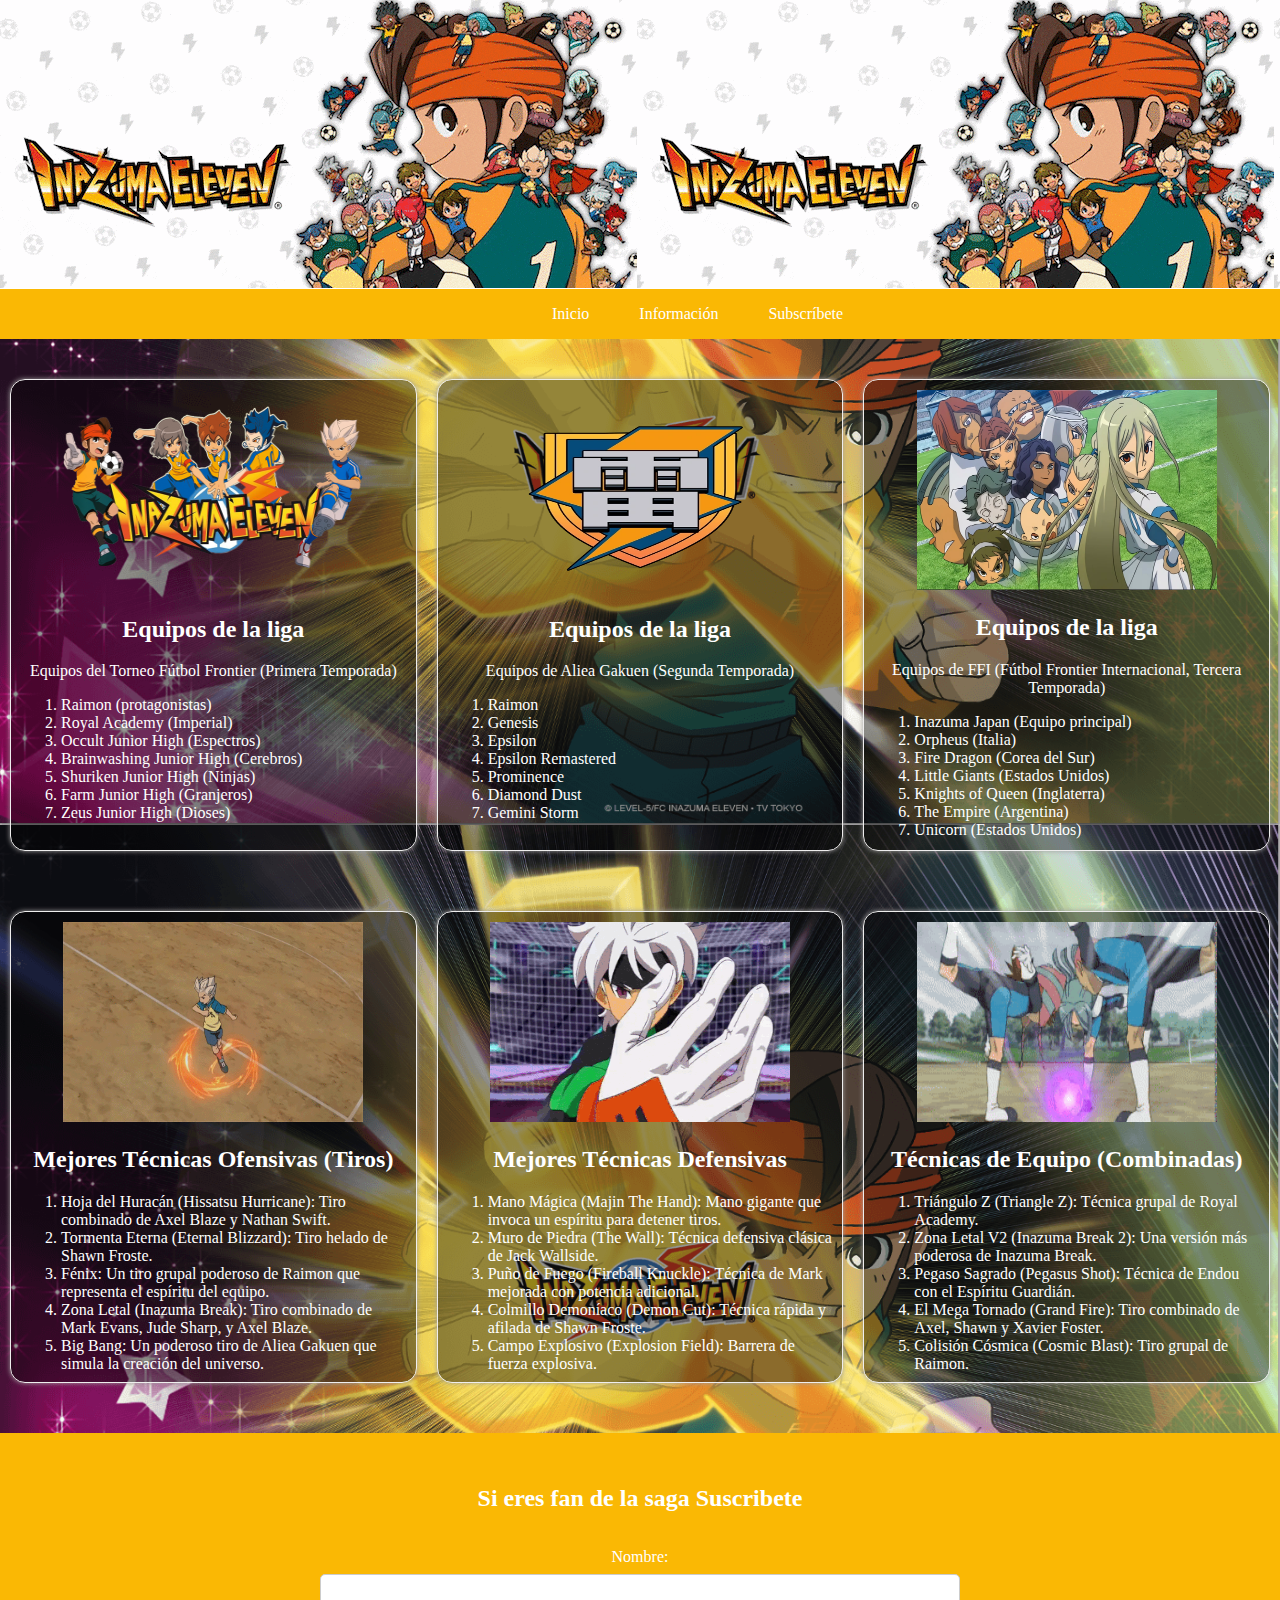
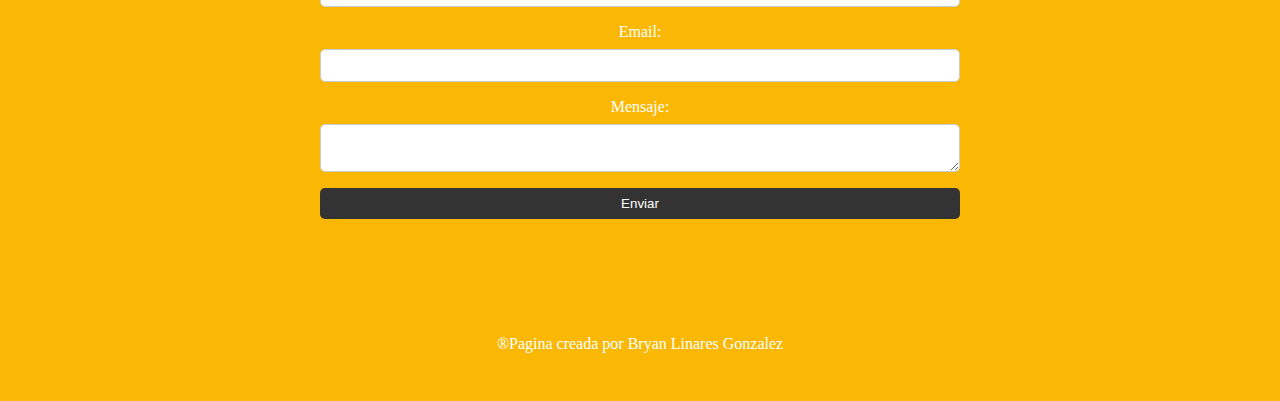
==== index.html @ 1aa99c9c "Create index.html" ====
<!DOCTYPE html>
<html>

<head>
    <meta charset="utf-8" content="EjercicioFinal">
    <link rel="stylesheet" href="index.css">
    <title>Inazuma Eleven</title>
    <link rel="icon" href="Img/inazuma-eleven-high-resolution-logo-transparent-favicon.png" type="image/x-icon">
</head>

<body>
    <header id="Inicio">
        <br><br><br><br>
        <br><br><br><br>
        <br><br><br><br>
        <br><br><br><br>
    </header>
    <nav>
        <ul>
            <li>
                <a href="#Inicio">Inicio</a>
            </li>
            <li>
                <a href="#Informacion">Información</a>
            </li>
            <li>
                <a href="#subscripcion">Subscríbete</a>
            </li>
        </ul>
    </nav>
        <main id="Informacion">
            <div>
                <img src="img/pngegg.png" alt="Foto de Tecnicas" width="300" height="200">
                <h2>Equipos de la liga</h2>
                <p>Equipos del Torneo Fútbol Frontier (Primera Temporada)</p>
                <ol>
                    <li>Raimon (protagonistas)</li>
                    <li>Royal Academy (Imperial)</li>
                    <li>Occult Junior High (Espectros)</li>
                    <li>Brainwashing Junior High (Cerebros)</li>
                    <li>Shuriken Junior High (Ninjas)</li>
                    <li>Farm Junior High (Granjeros)</li>
                    <li>Zeus Junior High (Dioses)</li>
                </ol>
            </div>
            <div>
                <img src="img/Escudo_Raimon_29.jpg" alt="Foto de Tecnicas" width="300" height="200">
                <h2>Equipos de la liga</h2>
                <p>Equipos de Aliea Gakuen (Segunda Temporada)</p>
                <ol>
                    <li>Raimon </li>
                    <li>Genesis</li>
                    <li>Epsilon</li>
                    <li>Epsilon Remastered</li>
                    <li>Prominence</li>
                    <li>Diamond Dust</li>
                    <li>Gemini Storm</li>
                </ol>
            </div>
            <div>
                <img src="img/IE_1.2.3_OP_-_Zeus.jpg" alt="Foto de Tecnicas" width="300" height="200">
                <h2>Equipos de la liga</h2>
                <p>Equipos de FFI (Fútbol Frontier Internacional, Tercera Temporada)</p>
                <ol>
                    <li>Inazuma Japan (Equipo principal) </li>
                    <li>Orpheus (Italia)</li>
                    <li>Fire Dragon (Corea del Sur)</li>
                    <li>Little Giants (Estados Unidos)</li>
                    <li>Knights of Queen (Inglaterra)</li>
                    <li>The Empire (Argentina)</li>
                    <li>Unicorn (Estados Unidos)</li>
                </ol>
            </div>
        </main>
        <main>
            <div>
                <img src="img/tiro.gif" alt="Foto de Tecnicas" width="300" height="200">
                <h2>Mejores Técnicas Ofensivas (Tiros)</h2>
                <ol>
                    <li>Hoja del Huracán (Hissatsu Hurricane): Tiro combinado de Axel Blaze y Nathan Swift.</li>
                    <li>Tormenta Eterna (Eternal Blizzard): Tiro helado de Shawn Froste.</li>
                    <li>Fénix: Un tiro grupal poderoso de Raimon que representa el espíritu del equipo.</li>
                    <li>Zona Letal (Inazuma Break): Tiro combinado de Mark Evans, Jude Sharp, y Axel Blaze.</li>
                    <li>Big Bang: Un poderoso tiro de Aliea Gakuen que simula la creación del universo.</li>
                </ol>
            </div>
            <div>
                <img src="img/Parada.gif" alt="Foto de Tecnicas" width="300" height="200">
                <h2>Mejores Técnicas Defensivas</h2>
                <ol>
                    <li>Mano Mágica (Majin The Hand): Mano gigante que invoca un espíritu para detener tiros.</li>
                    <li>Muro de Piedra (The Wall): Técnica defensiva clásica de Jack Wallside.</li>
                    <li>Puño de Fuego (Fireball Knuckle): Técnica de Mark mejorada con potencia adicional.</li>
                    <li>Colmillo Demoníaco (Demon Cut): Técnica rápida y afilada de Shawn Froste.</li>
                    <li>Campo Explosivo (Explosion Field): Barrera de fuerza explosiva.</li>
                </ol>
            </div>
            <div>
                <img src="img/combinada.gif" alt="Foto de Tecnicas" width="300" height="200">
                <h2>Técnicas de Equipo (Combinadas)</h2>
                <ol>
                    <li>Triángulo Z (Triangle Z): Técnica grupal de Royal Academy.</li>
                    <li>Zona Letal V2 (Inazuma Break 2): Una versión más poderosa de Inazuma Break.</li>
                    <li>Pegaso Sagrado (Pegasus Shot): Técnica de Endou con el Espíritu Guardián.</li>
                    <li>El Mega Tornado (Grand Fire): Tiro combinado de Axel, Shawn y Xavier Foster.</li>
                    <li>Colisión Cósmica (Cosmic Blast): Tiro grupal de Raimon.</li>
                </ol>
            </div>
        </main>
</body>
<footer>
    <section id="subscripcion">
        <h2>Si eres fan de la saga Suscribete</h2>
        <form>
            <label for="nombre">Nombre:</label>
            <input type="text" id="nombre" name="nombre" required>
            <label for="email">Email:</label>
            <input type="email" id="email" name="email" required>
            <label for="mensaje">Mensaje:</label>
            <textarea id="mensaje" name="mensaje"></textarea>
            <button type="submit">Enviar</button>
        </form>
    </section>
    <p>&reg;Pagina creada por Bryan Linares Gonzalez</p>

</footer>

</html>
---- index.css ----
html {
    width: 100%;
    margin: 0;
}

main {
    display: flex;
    justify-content: space-around;
    margin-top: 30px;
    margin-bottom: 40px;
}
ol{
    transition: 0.5s;
}
ol:hover{
    transition: 0.5s;
    font-size: x-large;
}
div h2:hover{
    transition: 0.6s;
    font-size: xx-large;
}
div p:hover{
    transition: 0.6s;
    font-size: x-large;
}
div {
    content: normal;
    transition: 1s;
    background-color: rgba(0, 0, 0, 0.413);
    width: 400px;
    height: 450px;
    border: solid 1px rgb(238, 237, 237);
    border-radius: 15px;
    margin: 10px;
    align-content: center;
    color: white;
    padding: 10px;
    box-shadow: 0px 0px 5px rgb(160, 158, 158);
    text-align: center;
    cursor:cell;
    outline: #333;
}
div:hover{
    transition: 1s;
    width: 600px;
    height: 650px;
}

footer {
    text-align: center;
    padding-bottom: 2rem;
    background-color: #FAB804;
    color: white;
    position: relative;
    width: 100%;
    bottom: 0;
}
ol{
    text-align: left;
}

#Ubicacion {
    border: 0px;
    box-shadow: 0px;
    text-align: left;
}

#paginaSeleccionada {
    color: #DE281F;
}
section {
    padding-top: 2rem;
    padding-left: 25%;
    background-color: #FAB804;
    align-content: center;
    width: 50%;
}

nav {
    size: 100%;
    background-color: #FAB804;
    align-content: center;
    padding-left: 40%;
}
img{
    transition: 0.6s;
}
img:hover{
    width: 500px;
    height: 400px;
    transition: 0.6s;
}
nav ul {
    list-style-type: none;
    display: flex;
    flex-flow:wrap;
}

nav li {
    padding-right: 50px;
}

nav ul li a {
    text-decoration: none;
    color: white;
}

nav ul li a:hover {
    color: #DE281F;
}

header {
    width: 100%;
    background-image: url(img/descarga.gif);
    display: flex;
    text-align: center;
    border-bottom: 1px solid white;
}

body {
    width: 100%;
    background-size:contain;
    background-image: url(img/wp1823427-inazuma-eleven-wallpapers.png);
    margin: 0;
}
#subscripcion {
    padding-bottom: 100px;
}

form {
    display: flex;
    flex-direction: column;
}

form label {
    margin-top: 1rem;
}

form input,
form textarea {
    padding: 0.5rem;
    margin-top: 0.5rem;
    border: 1px solid #ccc;
    border-radius: 5px;
}

form button {
    margin-top: 1rem;
    padding: 0.5rem;
    background-color: #333;
    color: #fff;
    border: none;
    border-radius: 5px;
    cursor: pointer;
}

form button:hover {
    background-color: #555;
}
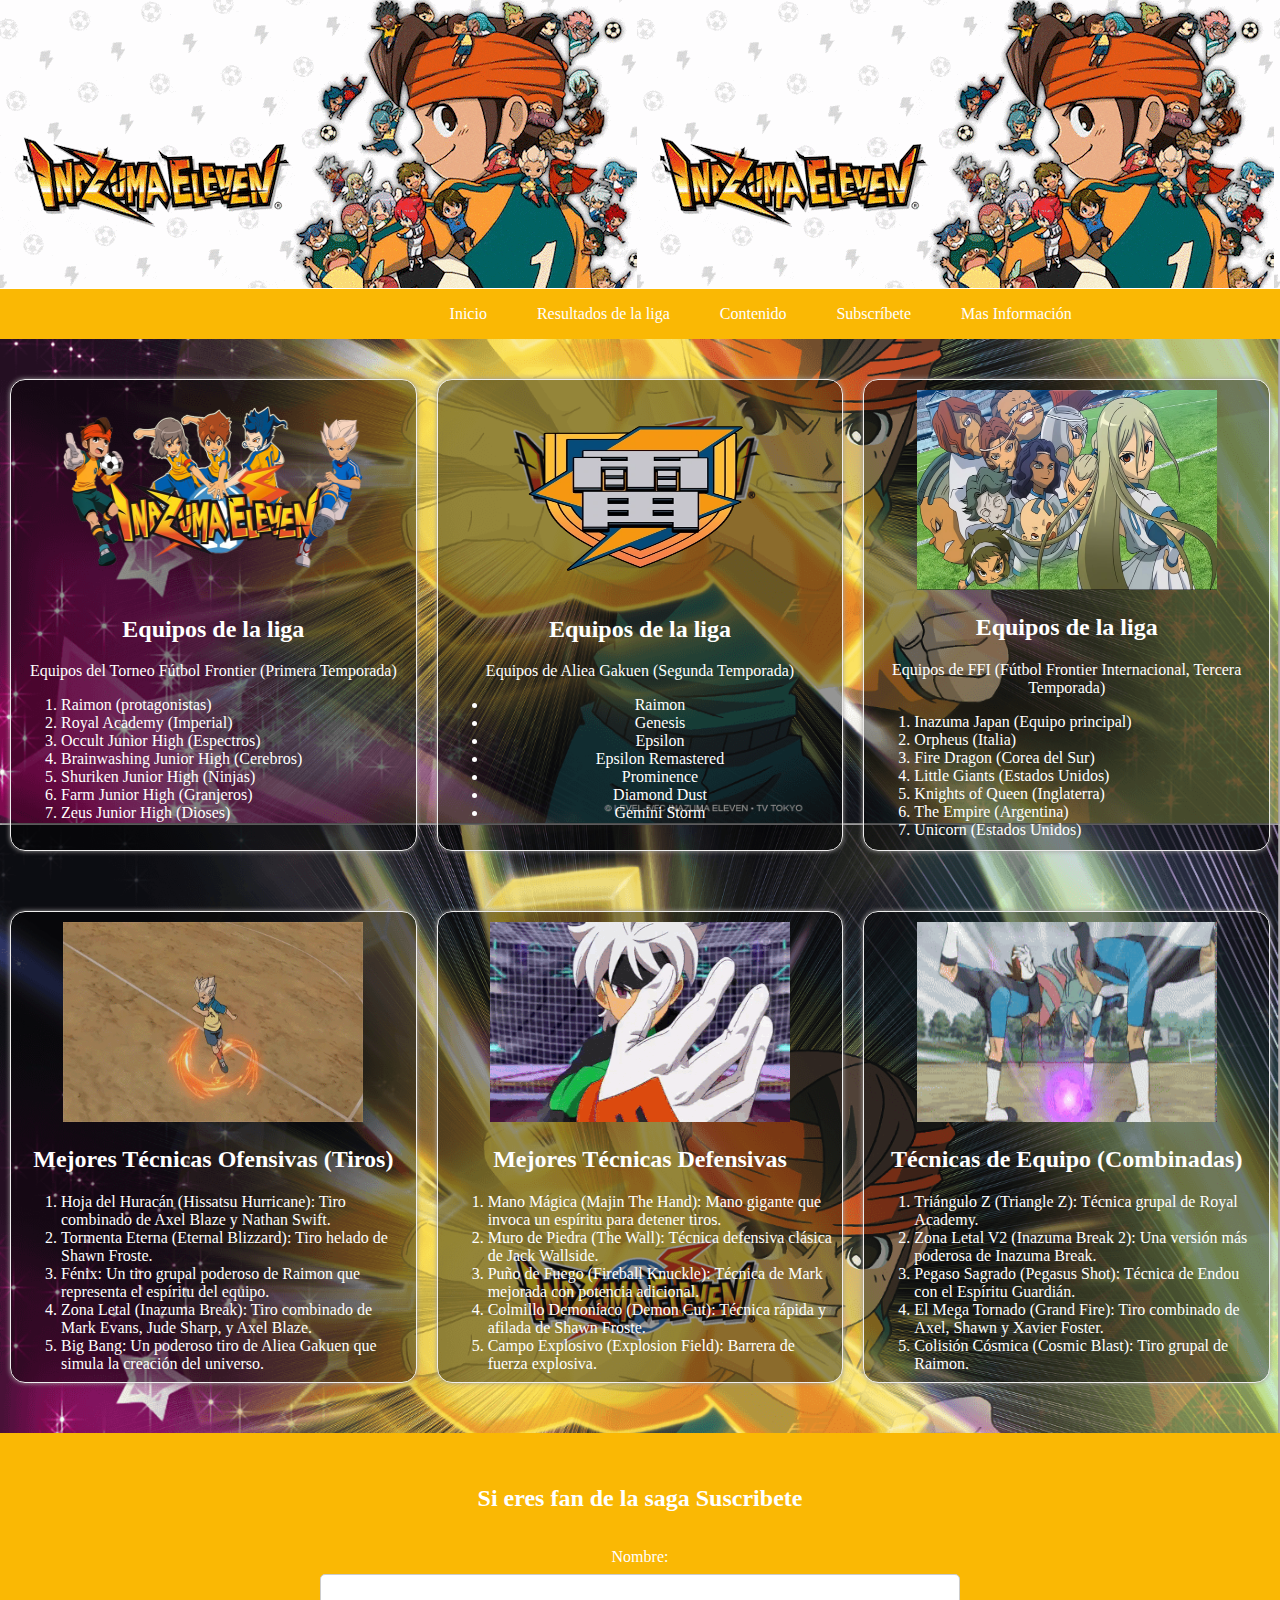
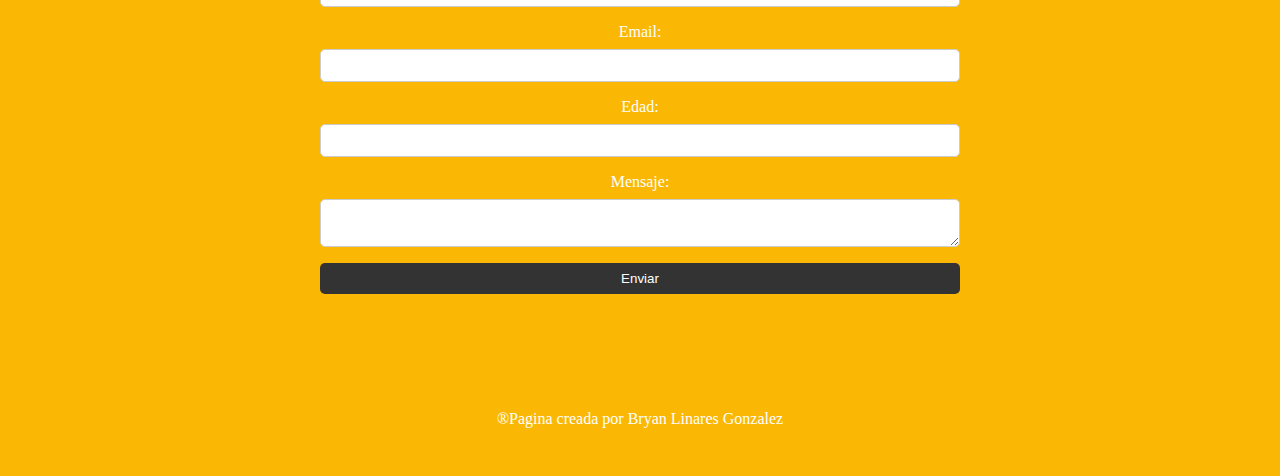
==== commit d6725dcc: "Add files via upload" ====
--- a/index.html
+++ b/index.html
@@ -1,128 +1,141 @@
-<!DOCTYPE html>
-<html>
-
-<head>
-    <meta charset="utf-8" content="EjercicioFinal">
-    <link rel="stylesheet" href="index.css">
-    <title>Inazuma Eleven</title>
-    <link rel="icon" href="Img/inazuma-eleven-high-resolution-logo-transparent-favicon.png" type="image/x-icon">
-</head>
-
-<body>
-    <header id="Inicio">
-        <br><br><br><br>
-        <br><br><br><br>
-        <br><br><br><br>
-        <br><br><br><br>
-    </header>
-    <nav>
-        <ul>
-            <li>
-                <a href="#Inicio">Inicio</a>
-            </li>
-            <li>
-                <a href="#Informacion">Información</a>
-            </li>
-            <li>
-                <a href="#subscripcion">Subscríbete</a>
-            </li>
-        </ul>
-    </nav>
-        <main id="Informacion">
-            <div>
-                <img src="img/pngegg.png" alt="Foto de Tecnicas" width="300" height="200">
-                <h2>Equipos de la liga</h2>
-                <p>Equipos del Torneo Fútbol Frontier (Primera Temporada)</p>
-                <ol>
-                    <li>Raimon (protagonistas)</li>
-                    <li>Royal Academy (Imperial)</li>
-                    <li>Occult Junior High (Espectros)</li>
-                    <li>Brainwashing Junior High (Cerebros)</li>
-                    <li>Shuriken Junior High (Ninjas)</li>
-                    <li>Farm Junior High (Granjeros)</li>
-                    <li>Zeus Junior High (Dioses)</li>
-                </ol>
-            </div>
-            <div>
-                <img src="img/Escudo_Raimon_29.jpg" alt="Foto de Tecnicas" width="300" height="200">
-                <h2>Equipos de la liga</h2>
-                <p>Equipos de Aliea Gakuen (Segunda Temporada)</p>
-                <ol>
-                    <li>Raimon </li>
-                    <li>Genesis</li>
-                    <li>Epsilon</li>
-                    <li>Epsilon Remastered</li>
-                    <li>Prominence</li>
-                    <li>Diamond Dust</li>
-                    <li>Gemini Storm</li>
-                </ol>
-            </div>
-            <div>
-                <img src="img/IE_1.2.3_OP_-_Zeus.jpg" alt="Foto de Tecnicas" width="300" height="200">
-                <h2>Equipos de la liga</h2>
-                <p>Equipos de FFI (Fútbol Frontier Internacional, Tercera Temporada)</p>
-                <ol>
-                    <li>Inazuma Japan (Equipo principal) </li>
-                    <li>Orpheus (Italia)</li>
-                    <li>Fire Dragon (Corea del Sur)</li>
-                    <li>Little Giants (Estados Unidos)</li>
-                    <li>Knights of Queen (Inglaterra)</li>
-                    <li>The Empire (Argentina)</li>
-                    <li>Unicorn (Estados Unidos)</li>
-                </ol>
-            </div>
-        </main>
-        <main>
-            <div>
-                <img src="img/tiro.gif" alt="Foto de Tecnicas" width="300" height="200">
-                <h2>Mejores Técnicas Ofensivas (Tiros)</h2>
-                <ol>
-                    <li>Hoja del Huracán (Hissatsu Hurricane): Tiro combinado de Axel Blaze y Nathan Swift.</li>
-                    <li>Tormenta Eterna (Eternal Blizzard): Tiro helado de Shawn Froste.</li>
-                    <li>Fénix: Un tiro grupal poderoso de Raimon que representa el espíritu del equipo.</li>
-                    <li>Zona Letal (Inazuma Break): Tiro combinado de Mark Evans, Jude Sharp, y Axel Blaze.</li>
-                    <li>Big Bang: Un poderoso tiro de Aliea Gakuen que simula la creación del universo.</li>
-                </ol>
-            </div>
-            <div>
-                <img src="img/Parada.gif" alt="Foto de Tecnicas" width="300" height="200">
-                <h2>Mejores Técnicas Defensivas</h2>
-                <ol>
-                    <li>Mano Mágica (Majin The Hand): Mano gigante que invoca un espíritu para detener tiros.</li>
-                    <li>Muro de Piedra (The Wall): Técnica defensiva clásica de Jack Wallside.</li>
-                    <li>Puño de Fuego (Fireball Knuckle): Técnica de Mark mejorada con potencia adicional.</li>
-                    <li>Colmillo Demoníaco (Demon Cut): Técnica rápida y afilada de Shawn Froste.</li>
-                    <li>Campo Explosivo (Explosion Field): Barrera de fuerza explosiva.</li>
-                </ol>
-            </div>
-            <div>
-                <img src="img/combinada.gif" alt="Foto de Tecnicas" width="300" height="200">
-                <h2>Técnicas de Equipo (Combinadas)</h2>
-                <ol>
-                    <li>Triángulo Z (Triangle Z): Técnica grupal de Royal Academy.</li>
-                    <li>Zona Letal V2 (Inazuma Break 2): Una versión más poderosa de Inazuma Break.</li>
-                    <li>Pegaso Sagrado (Pegasus Shot): Técnica de Endou con el Espíritu Guardián.</li>
-                    <li>El Mega Tornado (Grand Fire): Tiro combinado de Axel, Shawn y Xavier Foster.</li>
-                    <li>Colisión Cósmica (Cosmic Blast): Tiro grupal de Raimon.</li>
-                </ol>
-            </div>
-        </main>
-</body>
-<footer>
-    <section id="subscripcion">
-        <h2>Si eres fan de la saga Suscribete</h2>
-        <form>
-            <label for="nombre">Nombre:</label>
-            <input type="text" id="nombre" name="nombre" required>
-            <label for="email">Email:</label>
-            <input type="email" id="email" name="email" required>
-            <label for="mensaje">Mensaje:</label>
-            <textarea id="mensaje" name="mensaje"></textarea>
-            <button type="submit">Enviar</button>
-        </form>
-    </section>
-    <p>&reg;Pagina creada por Bryan Linares Gonzalez</p>
-
-</footer>
-
-</html>
+<!DOCTYPE html>
+<html lang="es">
+
+<head>
+
+    <meta charset="utf-8" content="EjercicioFinal">
+    <link rel="stylesheet" href="index.css">
+    <title>Inazuma Eleven</title>
+    <link rel="icon" href="Img/inazuma-eleven-high-resolution-logo-transparent-favicon.png" type="image/x-icon">
+</head>
+
+<body>
+    <header id="Inicio">
+        <br><br><br><br>
+        <br><br><br><br>
+        <br><br><br><br>
+        <br><br><br><br>
+    </header>
+
+    <nav>
+
+        <ul>
+            <li>
+                <a href="index.html">Inicio</a>
+            </li>
+            <li>
+                <a href="Resultados_de_la_Liga.html">Resultados de la liga</a>
+            </li>
+            <li>
+                <a href="#Contenido">Contenido</a>
+            </li>
+            <li>
+                <a href="#subscripcion">Subscríbete</a>
+            </li>
+            <li>
+                <a href="Mas_Información.html">Mas Información</a>
+            </li>
+        </ul>
+
+    </nav>
+    <main id="Contenido">
+        <div>
+            <img src="img/pngegg.png" alt="Foto de Tecnicas" width="300" height="200">
+            <h2>Equipos de la liga</h2>
+            <p>Equipos del Torneo Fútbol Frontier (Primera Temporada)</p>
+            <ol>
+                <li>Raimon (protagonistas)</li>
+                <li>Royal Academy (Imperial)</li>
+                <li>Occult Junior High (Espectros)</li>
+                <li>Brainwashing Junior High (Cerebros)</li>
+                <li>Shuriken Junior High (Ninjas)</li>
+                <li>Farm Junior High (Granjeros)</li>
+                <li>Zeus Junior High (Dioses)</li>
+            </ol>
+        </div>
+        <div>
+            <img src="img/Escudo_Raimon_29.jpg" alt="Foto de Tecnicas" width="300" height="200">
+            <h2>Equipos de la liga</h2>
+            <p>Equipos de Aliea Gakuen (Segunda Temporada)</p>
+            <ul>
+                <li>Raimon </li>
+                <li>Genesis</li>
+                <li>Epsilon</li>
+                <li>Epsilon Remastered</li>
+                <li>Prominence</li>
+                <li>Diamond Dust</li>
+                <li>Gemini Storm</li>
+            </ul>
+        </div>
+        <div>
+            <img src="img/IE_1.2.3_OP_-_Zeus.jpg" alt="Foto de Tecnicas" width="300" height="200">
+            <h2>Equipos de la liga</h2>
+            <p>Equipos de FFI (Fútbol Frontier Internacional, Tercera Temporada)</p>
+            <ol>
+                <li>Inazuma Japan (Equipo principal) </li>
+                <li>Orpheus (Italia)</li>
+                <li>Fire Dragon (Corea del Sur)</li>
+                <li>Little Giants (Estados Unidos)</li>
+                <li>Knights of Queen (Inglaterra)</li>
+                <li>The Empire (Argentina)</li>
+                <li>Unicorn (Estados Unidos)</li>
+            </ol>
+        </div>
+    </main>
+    <main>
+        <div>
+            <img src="img/tiro.gif" alt="Foto de Tecnicas" width="300" height="200">
+            <h2>Mejores Técnicas Ofensivas (Tiros)</h2>
+            <ol>
+                <li>Hoja del Huracán (Hissatsu Hurricane): Tiro combinado de Axel Blaze y Nathan Swift.</li>
+                <li>Tormenta Eterna (Eternal Blizzard): Tiro helado de Shawn Froste.</li>
+                <li>Fénix: Un tiro grupal poderoso de Raimon que representa el espíritu del equipo.</li>
+                <li>Zona Letal (Inazuma Break): Tiro combinado de Mark Evans, Jude Sharp, y Axel Blaze.</li>
+                <li>Big Bang: Un poderoso tiro de Aliea Gakuen que simula la creación del universo.</li>
+            </ol>
+        </div>
+        <div>
+            <img src="img/Parada.gif" alt="Foto de Tecnicas" width="300" height="200">
+            <h2>Mejores Técnicas Defensivas</h2>
+            <ol>
+                <li>Mano Mágica (Majin The Hand): Mano gigante que invoca un espíritu para detener tiros.</li>
+                <li>Muro de Piedra (The Wall): Técnica defensiva clásica de Jack Wallside.</li>
+                <li>Puño de Fuego (Fireball Knuckle): Técnica de Mark mejorada con potencia adicional.</li>
+                <li>Colmillo Demoníaco (Demon Cut): Técnica rápida y afilada de Shawn Froste.</li>
+                <li>Campo Explosivo (Explosion Field): Barrera de fuerza explosiva.</li>
+            </ol>
+        </div>
+        <div>
+            <img src="img/combinada.gif" alt="Foto de Tecnicas" width="300" height="200">
+            <h2>Técnicas de Equipo (Combinadas)</h2>
+            <ol>
+                <li>Triángulo Z (Triangle Z): Técnica grupal de Royal Academy.</li>
+                <li>Zona Letal V2 (Inazuma Break 2): Una versión más poderosa de Inazuma Break.</li>
+                <li>Pegaso Sagrado (Pegasus Shot): Técnica de Endou con el Espíritu Guardián.</li>
+                <li>El Mega Tornado (Grand Fire): Tiro combinado de Axel, Shawn y Xavier Foster.</li>
+                <li>Colisión Cósmica (Cosmic Blast): Tiro grupal de Raimon.</li>
+            </ol>
+        </div>
+    </main>
+
+</body>
+<footer>
+    <section id="subscripcion">
+        <h2>Si eres fan de la saga Suscribete</h2>
+        <form>
+            <label for="nombre">Nombre:</label>
+            <input type="text" id="nombre" name="nombre" required>
+            <label for="email">Email:</label>
+            <input type="email" id="email" name="email" required>
+            <label for="Edad">Edad:</label>
+            <input type="number" id="Edad" name="Edad" required>
+            <label for="mensaje">Mensaje:</label>
+            <textarea id="mensaje" name="mensaje"></textarea>
+            <button type="submit">Enviar</button>
+        </form>
+    </section>
+    <p>&reg;Pagina creada por Bryan Linares Gonzalez</p>
+
+</footer>
+
+</html>--- a/index.css
+++ b/index.css
@@ -1,160 +1,248 @@
-html {
-    width: 100%;
-    margin: 0;
-}
-
-main {
-    display: flex;
-    justify-content: space-around;
-    margin-top: 30px;
-    margin-bottom: 40px;
-}
-ol{
-    transition: 0.5s;
-}
-ol:hover{
-    transition: 0.5s;
-    font-size: x-large;
-}
-div h2:hover{
-    transition: 0.6s;
-    font-size: xx-large;
-}
-div p:hover{
-    transition: 0.6s;
-    font-size: x-large;
-}
-div {
-    content: normal;
-    transition: 1s;
-    background-color: rgba(0, 0, 0, 0.413);
-    width: 400px;
-    height: 450px;
-    border: solid 1px rgb(238, 237, 237);
-    border-radius: 15px;
-    margin: 10px;
-    align-content: center;
-    color: white;
-    padding: 10px;
-    box-shadow: 0px 0px 5px rgb(160, 158, 158);
-    text-align: center;
-    cursor:cell;
-    outline: #333;
-}
-div:hover{
-    transition: 1s;
-    width: 600px;
-    height: 650px;
-}
-
-footer {
-    text-align: center;
-    padding-bottom: 2rem;
-    background-color: #FAB804;
-    color: white;
-    position: relative;
-    width: 100%;
-    bottom: 0;
-}
-ol{
-    text-align: left;
-}
-
-#Ubicacion {
-    border: 0px;
-    box-shadow: 0px;
-    text-align: left;
-}
-
-#paginaSeleccionada {
-    color: #DE281F;
-}
-section {
-    padding-top: 2rem;
-    padding-left: 25%;
-    background-color: #FAB804;
-    align-content: center;
-    width: 50%;
-}
-
-nav {
-    size: 100%;
-    background-color: #FAB804;
-    align-content: center;
-    padding-left: 40%;
-}
-img{
-    transition: 0.6s;
-}
-img:hover{
-    width: 500px;
-    height: 400px;
-    transition: 0.6s;
-}
-nav ul {
-    list-style-type: none;
-    display: flex;
-    flex-flow:wrap;
-}
-
-nav li {
-    padding-right: 50px;
-}
-
-nav ul li a {
-    text-decoration: none;
-    color: white;
-}
-
-nav ul li a:hover {
-    color: #DE281F;
-}
-
-header {
-    width: 100%;
-    background-image: url(img/descarga.gif);
-    display: flex;
-    text-align: center;
-    border-bottom: 1px solid white;
-}
-
-body {
-    width: 100%;
-    background-size:contain;
-    background-image: url(img/wp1823427-inazuma-eleven-wallpapers.png);
-    margin: 0;
-}
-#subscripcion {
-    padding-bottom: 100px;
-}
-
-form {
-    display: flex;
-    flex-direction: column;
-}
-
-form label {
-    margin-top: 1rem;
-}
-
-form input,
-form textarea {
-    padding: 0.5rem;
-    margin-top: 0.5rem;
-    border: 1px solid #ccc;
-    border-radius: 5px;
-}
-
-form button {
-    margin-top: 1rem;
-    padding: 0.5rem;
-    background-color: #333;
-    color: #fff;
-    border: none;
-    border-radius: 5px;
-    cursor: pointer;
-}
-
-form button:hover {
-    background-color: #555;
+html {
+    width: 100%;
+    margin: 0;
+}
+
+main {
+    display: flex;
+    justify-content: space-around;
+    margin-top: 30px;
+    margin-bottom: 40px;
+}
+
+ol {
+
+    text-align: left;
+    transition: 0.5s;
+}
+
+ol:hover {
+    transition: 0.5s;
+    font-size: x-large;
+}
+
+main ul {
+    transition: 0.5s;
+}
+
+main ul:hover {
+    transition: 0.5s;
+    font-size: x-large;
+}
+
+div {
+    content: normal;
+    transition: 1s;
+    background-color: rgba(0, 0, 0, 0.413);
+    width: 400px;
+    height: 450px;
+    border: solid 1px rgb(238, 237, 237);
+    border-radius: 15px;
+    margin: 10px;
+    align-content: center;
+    color: white;
+    padding: 10px;
+    box-shadow: 0px 0px 5px rgb(160, 158, 158);
+    text-align: center;
+    cursor: cell;
+    outline: #333;
+}
+
+div:hover {
+    transition: 1s;
+    width: 600px;
+    height: 650px;
+}
+
+div h2:hover {
+    transition: 0.6s;
+    font-size: xx-large;
+}
+
+div p:hover {
+    transition: 0.6s;
+    font-size: x-large;
+}
+
+.Partidos_Temporadas {
+    content: normal;
+    transition: 1s;
+    background-color: rgba(0, 0, 0, 0.413);
+    width: 500px;
+    height: 800px;
+    border: solid 1px rgb(238, 237, 237);
+    border-radius: 15px;
+    margin: 10px;
+    align-content: center;
+    color: white;
+    padding: 10px;
+    box-shadow: 0px 0px 5px rgb(160, 158, 158);
+    text-align: center;
+    cursor: cell;
+    outline: #333;
+}
+
+.Partidos_Temporadas:hover {
+
+    transition: 1s;
+    width: 800px;
+    height: 650px;
+
+}
+
+footer {
+    text-align: center;
+    padding-bottom: 2rem;
+    background-color: #FAB804;
+    color: white;
+    bottom: 0;
+    position: relative;
+    width: 100%;
+    height: 30%;
+
+}
+
+#Ubicacion {
+    border: 0px;
+    box-shadow: 0px;
+    text-align: left;
+}
+
+#paginaSeleccionada {
+    color: #DE281F;
+}
+
+section {
+    padding-top: 2rem;
+    padding-left: 25%;
+    background-color: #FAB804;
+    align-content: center;
+    width: 50%;
+}
+
+nav {
+    size: 100%;
+    background-color: #FAB804;
+    align-content: center;
+    padding-left: 32%;
+}
+
+img {
+    transition: 0.6s;
+}
+
+img:hover {
+    width: 500px;
+    height: 400px;
+    transition: 0.6s;
+}
+
+nav ul {
+    list-style-type: none;
+    display: flex;
+    flex-flow: wrap;
+}
+
+nav li {
+    padding-right: 50px;
+}
+
+nav ul li a {
+    text-decoration: none;
+    color: white;
+}
+
+nav ul li a:hover {
+    color: #DE281F;
+}
+
+header {
+    width: 100%;
+    background-image: url(img/descarga.gif);
+    display: flex;
+    text-align: center;
+    border-bottom: 1px solid white;
+}
+
+body {
+    width: 100%;
+    background-size: contain;
+    background-image: url(img/wp1823427-inazuma-eleven-wallpapers.png);
+    margin: 0;
+}
+
+.body_MasInformacion {
+    background: conic-gradient(orange, #016263);
+}
+
+#subscripcion {
+    padding-bottom: 100px;
+}
+
+form {
+    display: flex;
+    flex-direction: column;
+}
+
+form label {
+    margin-top: 1rem;
+}
+
+form input,
+form textarea {
+    padding: 0.5rem;
+    margin-top: 0.5rem;
+    border: 1px solid #ccc;
+    border-radius: 5px;
+}
+
+form button {
+    margin-top: 1rem;
+    padding: 0.5rem;
+    background-color: #333;
+    color: #fff;
+    border: none;
+    border-radius: 5px;
+    cursor: pointer;
+}
+
+form button:hover {
+    background-color: #555;
+}
+
+table {
+    border: 1px solid black;
+    border-collapse: collapse;
+    box-shadow: 0px 0px 10px black;
+}
+
+th {
+    color: black;
+    font-size: 16px;
+    border: 1px solid black;
+    padding: 10px;
+}
+
+td {
+    border: 1px solid black;
+    padding: 10px;
+    color: black;
+}
+
+thead {
+    background-color: #FB9B39
+}
+
+tbody {
+    background-color: #3D7BBF;
+}
+
+tfoot {
+    background-color: #FB9B39;
+}
+
+caption {
+    color: orange;
+    font-size: 20px;
+    font-weight: 100;
 }